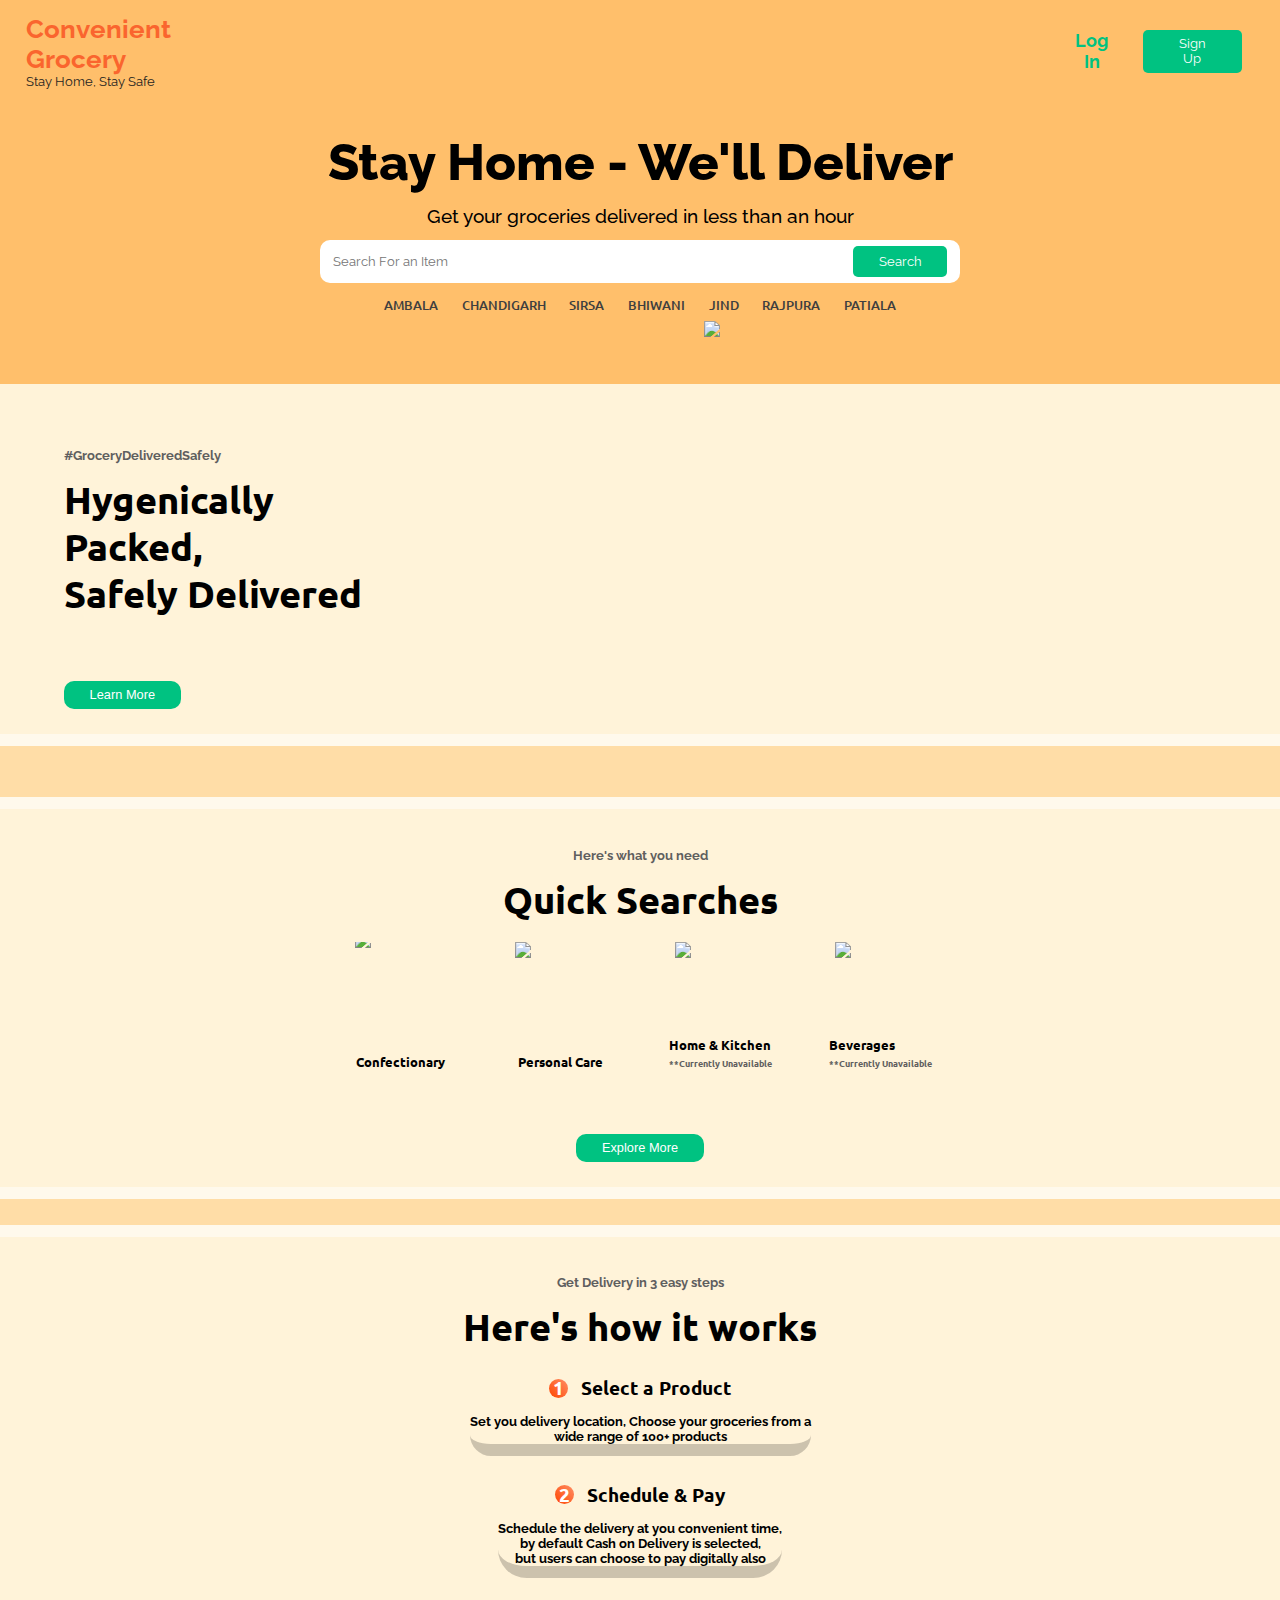
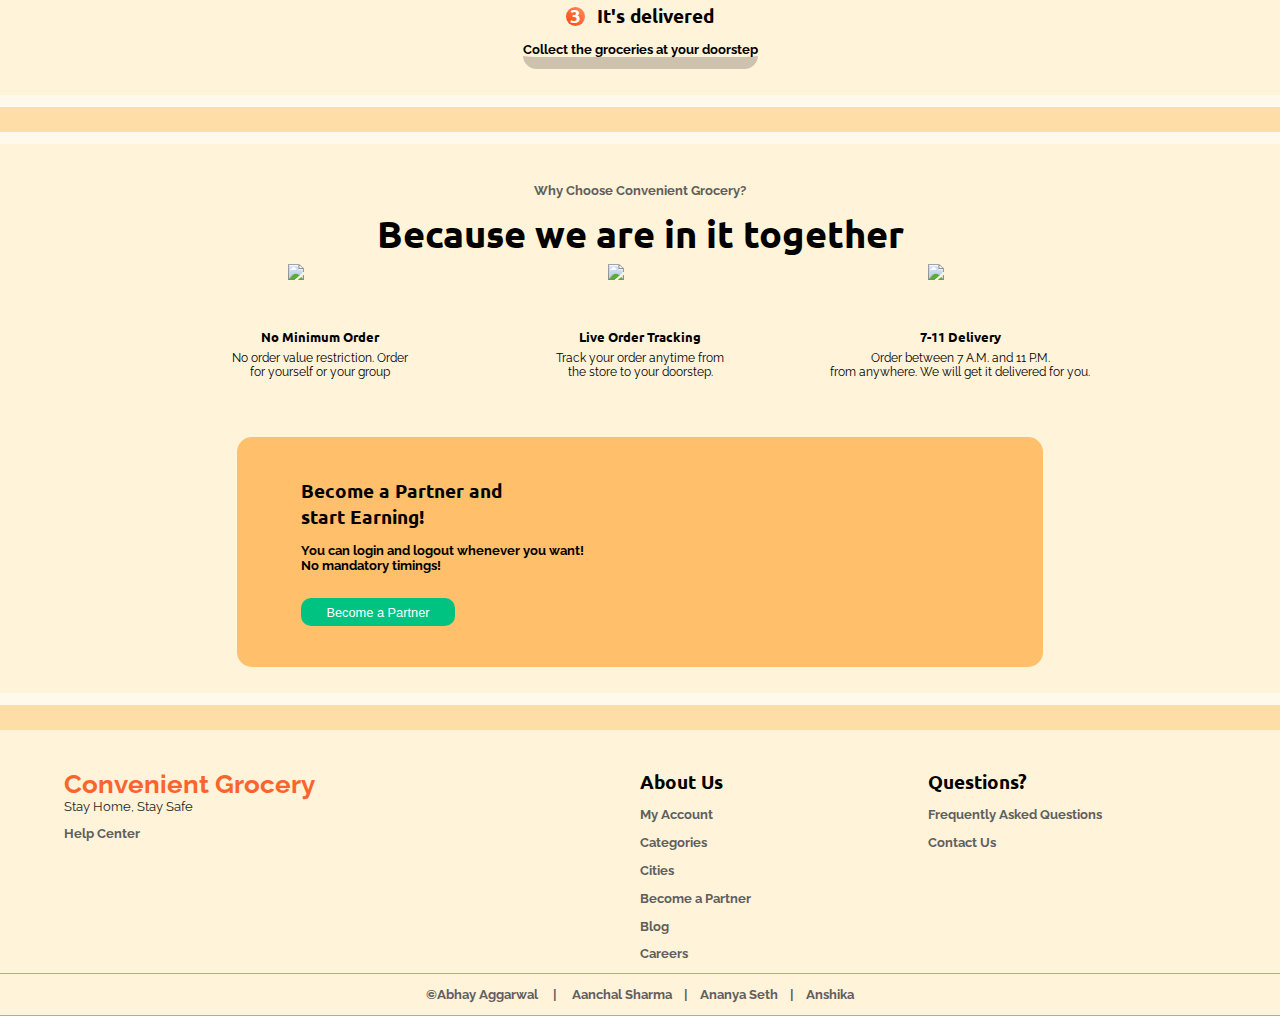
==== index.html @ 79483a46 "First Commit" ====
<!DOCTYPE html>
<html lang="en">
<head>
    <meta charset="UTF-8">
    <meta http-equiv="X-UA-Compatible" content="IE=edge">
    <meta name="viewport" content="width=device-width, initial-scale=1.0">
    <title>Convenient Grocery</title>
    <link rel="stylesheet" href="./css/style.css">
    <script src="./js/script.js"></script>
    <link href="https://fonts.googleapis.com/css2?family=Dancing+Script:wght@400;700&family=EB+Garamond:wght@400;500&family=Raleway:wght@100;200;400;700;800&family=Ubuntu:wght@300;400&display=swap" rel="stylesheet">
    <link rel="stylesheet" href="https://unpkg.com/aos@next/dist/aos.css" />
</head>
<body>
    <div class="maincontent">
        <div class="section1">
            <div class="content content--width">
                <div class="a">
                    Convenient Grocery
                    <div class="b">Stay Home, Stay Safe</div>
                </div>
                <button class="signin" onclick="logkro()">
                    Log In
                </button>
                <button class="signup" onclick="signupkro()">
                    Sign Up
                </button>
            </div>
            <div class="content content--column content--width content--height1 content--center">
                <h1 class="head">
                    Stay Home - We'll Deliver
                </h1>
                <h2 class="label">
                    Get your groceries delivered in less than an hour
                </h2>
                <div class="inputlabel">
                    <input type="text" placeholder="Search For an Item" id="search">
                    <button class="butsearch" onclick="searchit()">Search</button>
                </div>
                <div class="cities">
                    <div class="d">AMBALA</div>
                    <div class="d">CHANDIGARH</div>
                    <div class="d">SIRSA</div>
                    <div class="d">BHIWANI</div>
                    <div class="d">JIND</div>
                    <div class="d">RAJPURA</div>
                    <div class="d">PATIALA</div>
                </div>
            </div>
        </div>
        <div class="section2" style="margin-bottom: 0;">
            <div class="dabba">
                <img src="https://lh3.googleusercontent.com/pw/AM-JKLV73zuGDRDU6u9jF5sdYzChFOIpiZAIR2HGDVSlMpub03lxlrK7m4m_SUT3rf7jt7cIK-uq0yYMuCIf6M4-a_5TMJqM0dhBDb15k_tr0XDBEBHKfEOOiFHaMFqo1PJTnVYKLbGxpWXDG-Rw207SXQGG=w1024-h806-no?authuser=0" style="width: 100%;">
            </div>
            <div class="content">
                <div class="comment">
                    #GroceryDeliveredSafely
                </div>
            </div>
            <div class="content">
                <div class="h1">
                    Hygenically<br>Packed,<br>Safely Delivered
                </div>
            </div>
            <div class="content">
                <button class="learn" onclick="document.location.href = './external_pages/more.html'">
                    Learn More
                </button>
            </div>
        </div>
        <div class="navigate" data-aos = "fade-in" data-aos-anchor-placement = "bottom-center" data-aos-duration = "500">
        <!-- <div class="navigate"> -->
            <div class="content content--width">
                <div class="links content--width content--centerm">
                    <div class="a aa" style="font-size: 1.5vw;">
                        Convenient Grocery
                        <div class="b">Stay Home, Stay Safe</div>
                    </div>
                </div>
                <div class="links content--width content--centerm">
                    <h2 class="label" style="margin: 0; position: relative;">Quick Navigation
                    <div class="drpdwn">
                        <a href="./external_pages/explore.html">1. Explore Categories</a>
                        <hr style="margin: 0.3vw;">
                        <a href="./external_pages/partner.html">2. Become a Partner</a>
                        <hr style="margin: 0.3vw;">
                        <a href="./external_pages/contact.html">3. Contact Us</a>
                        <hr style="margin: 0.3vw;">
                        <a href="./external_pages/more.html">4. COVID-19 Norms</a>
                    </div>
                </h2>
                </div>
                <div class="links content--width"></div>
                <div class="links content--width"></div>
                <div class="links content--width content--centerm">
                    <button class="signin" onclick="logkro()">
                        Log In
                    </button>
                </div>
                <div class="links content--width content--centerm">
                    <button class="signup" onclick="signupkro()">
                        Sign Up
                    </button>
                </div>
            </div>
        </div>
        <div class="section3">
            <div class="content">
                <div class="comment">Here's what you need</div>
            </div>
            <div class="content">
                <h1 class="h1" style="margin-bottom: 1.5vw;">
                    Quick Searches
                </h1>
            </div>
            <div class="content content--width3">
                <div class="content content--column content--width content--height2 content--height3 zoom--1" style="cursor: pointer;" onclick="document.location.href = './external_pages/ppage1.html'">
                    <div class="logos">
                        <img src="https://lh3.googleusercontent.com/pw/AM-JKLVM2t2ibWmZadU13C6tvElRwnOo77awJJHvE1sd9NxPhd-WAl0teu6nKYvw9ZrOQLMIkqaZhpbPgJ1sqBn0jXSFMSjRV0E-1qVPTO3HiVeE2GkB7MPPMOpXoNWGvrdHJPj4QFOZRcnOVhd2wbWolXZl=w820-h975-no?authuser=0" style="width: 100%; position: absolute; top: -11%;">
                    </div>
                    <div class="service">
                        Confectionary
                    </div>
                </div>
                <div class="content content--column content--width content--height2 content--height3 zoom--1" style="cursor: pointer;" onclick="document.location.href = './external_pages/ppage2.html'"">
                    <div class="logos">
                        <img src="https://lh3.googleusercontent.com/pw/AM-JKLUtbVX5xzBun-8xCI2LlN13hTNZDm2vn5DIq78544mXPPY0X5VBmlg_txIpxP3YweqXH-SUmP0Ya7cl2_hzzq9igLz47k0YT6yb44gBxgL6_0OqxyiHIfewkqC_qD5jFKcWr6ysem_4jlfvQ8OzkgmD=s880-no?authuser=0" style="width: 100%; position: absolute;">
                    </div>
                    <div class="service">
                        Personal Care
                    </div>
                </div>
                <div class="content content--column content--width content--height2  content--height3 zoom--1">
                    <div class="logos"><img src="https://lh3.googleusercontent.com/pw/AM-JKLWxsP2n-7ZwnXAs8Jkl4aobJU3q6WufAugjFJZ5To45_sIBlc0h59SgpAkAe-tV7DL7i990SRpGHB2wKm-0OLQnjUkNKKsGALF0TRh2fcA15rqMeq_vacwUwcTYdsneh026BNIDX_bgUE22YG9bOGQ9=s918-no?authuser=0" style="width: 100%;" ></div>
                    <div class="service">
                        Home & Kitchen <br> <font style="color: #5f5f5f; font-size: 0.7vw;">**Currently Unavailable</font>
                    </div>
                </div>
                <div class="content content--column content--width content--height2 content--height3 zoom--1">
                    <div class="logos"><img src="https://lh3.googleusercontent.com/pw/AM-JKLWYfk6ZqBuzV4Xz2JnpHxqi6Nao7ssPXxcbI7MUWDUklPmKAYCUInR2v3IkbVbjkZlGqOndY7uliuXZbBGkf6oKJrCnK7BeO3Ws7umdcbhNGRP1swgShzbX6covvN6kYRHlkst3VDEgEOSKUjkf03Sn=w589-h607-no?authuser=0" style="width: 80%;"></div>
                    <div class="service">
                        Beverages <br> <font style="color: #5f5f5f; font-size: 0.7vw;">**Currently Unavailable</font>
                    </div>
                </div>
            </div>
            <div class="content">
                <button class="learn" onclick="document.location.href = './external_pages/explore.html'">
                    Explore More
                </button>
            </div>
        </div>
        <div class="section3">
            <div class="content">
                <div class="comment">
                    Get Delivery in 3 easy steps
                </div>
            </div>
            <div class="content">
                <h1 class="h1">Here's how it works</h1>
            </div>
            <div class="content content--column">
                <div class="content content--sm--margin">
                    <div class="log">1</div>
                    <h2 class="h2">
                        Select a Product
                    </h2>
                </div>
                <h4 class="h4" style="text-align: center;">Set you delivery location, Choose your groceries from a<br>wide range of 100+  products</h4>
                <div class="content content--sm--margin">
                    <div class="log">2</div>
                    <h2 class="h2">
                        Schedule & Pay
                    </h2>
                </div>
                <h4 class="h4" style="text-align: center;">Schedule the delivery at you convenient time,<br>by default Cash on Delivery is selected,<br>but users can choose to pay digitally also</h4>
                <div class="content content--sm--margin">
                    <div class="log">3</div>
                    <h2 class="h2">
                        It's delivered
                    </h2>
                </div>
                <h4 class="h4" style="text-align: center;">Collect the groceries at your doorstep</h4>
            </div>
        </div>
        <div class="section3">
            <div class="content">
                <div class="comment">
                    Why Choose Convenient Grocery?
                </div>
            </div>
            <div class="content">
                <h1 class="h1">
                    Because we are in it together
                </h1>
            </div>
            <div class="content content--width2">
                <div class="content  content--column content--width content--height2 content--height3">
                    <div class="smallpics">
                        <img src="https://lh3.googleusercontent.com/pw/AM-JKLVxtauH0ztSRNIw7rc4jNNIvgFQSzwncK2Nr0n2ysqObZuuYJUNffv1f9g5Kt7DyJROs_vgOLA3vpGSZ2vhkgdKn27JtWXc_5oPJrhdb9Kvkl2zjH0sNeQMVhnq8kso3as2IMDoLyIpcSpBuSCcZEi_=s512-no?authuser=0" style="width: 100%;">
                    </div>
                    <h2 class="h2 h22">No Minimum Order</h2>
                    <h4 class="h44">
                        No order value restriction. Order<br>for yourself or your group
                    </h4>
                </div>
                <div class="content  content--column content--width content--height2 content--height3">
                    <div class="smallpics">
                        <img src="https://lh3.googleusercontent.com/pw/AM-JKLVxtauH0ztSRNIw7rc4jNNIvgFQSzwncK2Nr0n2ysqObZuuYJUNffv1f9g5Kt7DyJROs_vgOLA3vpGSZ2vhkgdKn27JtWXc_5oPJrhdb9Kvkl2zjH0sNeQMVhnq8kso3as2IMDoLyIpcSpBuSCcZEi_=s512-no?authuser=0" style="width: 100%;">
                    </div>
                    <h2 class="h2 h22">Live Order Tracking</h2>
                    <h4 class="h44">
                        Track your order anytime from<br>the store to your doorstep.
                    </h4>
                </div>
                <div class="content  content--column content--width content--height2 content--height3">
                    <div class="smallpics">
                        <img src="https://lh3.googleusercontent.com/pw/AM-JKLV6R8eEVTOe9Lx6IFEKQO0gzm4_e1hE2AuoFOyFmUiXcKnTvqYYmGfEO1zDo3r_OwsG1e5D0oydu2bCLelCED4zKlr-AvPsxQOkz6_PYI59rn0HnjOKuqEp4N5Y-Nzj2UwZVazcryeEl-R71Uf1-xND=w315-h242-no?authuser=0" style="width: 100%;">
                    </div>
                    <h2 class="h2 h22">7-11 Delivery</h2>
                    <h4 class="h44">
                        Order between 7 A.M. and 11 P.M.<br> from anywhere. We will get it delivered for you.
                    </h4>
                </div>
            </div>
            <div class="partner">
                <h2 class="h2">Become a Partner and<br>start Earning!</h2>
                <h4 class="h4" style="border: none;">You can login and logout whenever you want!<br>No mandatory timings!</h4>
                <button class="learn part" onclick="document.location.href = './external_pages/partner.html'">
                    Become a Partner
                </button>
                <div class="deliver">
                    <img src="https://lh3.googleusercontent.com/pw/AM-JKLVsjrEjN5dAjvAbIUZcoWVa2SjcP5JMU2wvb9MH4Kk_kknkx7ZPVm6L4PGZT-5RBSZZc5FScSpJ03CwCe1RzQSNwSco6ZUyvh1sgksKKB98vMgvwqkioJWP7zff9SQ8-RrRKlL_HE_LQ7zdzi_ZAORW=w1463-h975-no?authuser=0" style="width: 150%; position: absolute; left: -20%;">
                </div>
            </div>
        </div>
        <div class="section3 section4">
            <div class="content content--width1">
                <div class="content content--height4 content--column content--width content--end">
                    <div class="a aa">
                        Convenient Grocery
                        <div class="b">Stay Home, Stay Safe</div>
                    </div>
                    <div class="comment comm">Help Center</div>
                </div>
            </div>
            <div class="content content--width1"></div>
            <div class="content content--width1">
                <div class="content content--height4 content--column content--width content--end">
                    <h2 class="h2"><a href="./external_pages/aboutus.html">About Us</a></h2>
                    <div class="comment comm">My Account</div>
                    <div class="comment comm"><a href="./external_pages/explore.html">Categories</a></div>
                    <div class="comment comm">Cities</div>
                    <div class="comment comm"><a href="./external_pages/partner.html">Become a Partner</a></div>
                    <div class="comment comm">Blog</div>
                    <div class="comment comm">Careers</div>
                </div>
            </div>
            <div class="content content--width1">
                <div class="content content--height4 content--column content--width content--end">
                    <h2 class="h2">Questions?</h2>
                    <div class="comment comm">Frequently Asked Questions</div>
                    <div class="comment comm"><a href="./external_pages/contact.html">Contact Us</a></div>
                </div>
            </div>
        </div>
        <div class="section3 section4 section5">
            <div class="comment">
                &copy;Abhay Aggarwal &nbsp;&nbsp;&nbsp;&nbsp;|&nbsp;&nbsp;&nbsp;&nbsp;    Aanchal Sharma&nbsp;&nbsp;&nbsp;&nbsp;|&nbsp;&nbsp;&nbsp;&nbsp;Ananya Seth&nbsp;&nbsp;&nbsp;&nbsp;|&nbsp;&nbsp;&nbsp;&nbsp;Anshika
            </div>
        </div>
    </div>
    <script src="https://unpkg.com/aos@next/dist/aos.js"></script>
    <script>
        AOS.init();
    </script>
</body>
</html>
---- css/style.css ----
*{
    margin: 0;
    padding: 0;
    scroll-behavior: smooth;
}
body{
    overflow-x: hidden;
    background-color: rgb(255, 221, 167);
}
.maincontent{
    width: 100vw;
    display: flex;
    flex-direction: column;
    align-items: center;
}
.maincontent--center{
    justify-content: center;
}
.section1{
    width: 100%;
    height: 30vw;
    background-color: rgb(255, 191, 107);
    display: flex;
    flex-direction: column;
    align-items: center;
    justify-content: center;
}
.content{
    display: flex;
    flex-direction: row;
    justify-content: space-between;
    align-items: center;
}
.content--width{
    width: 100%;
}
.content--column{
    flex-direction: column;
}
.a{
    font-family: "raleway";
    font-weight: 700;
    font-size: 2vw;
    color: rgb(250, 101, 46);
    display: flex;
    flex-direction: column;
    margin-left: 2vw;
    margin-right: 60vw;
}
.b{
    font-family: 'raleway';
    font-size: 1vw;
    font-weight: 400;
    color: #1f1f1f;
}
button.signin{
    font-size: 1.4vw;
    color: rgb(0, 194, 129);
    font-weight: 700;
    font-family: 'raleway';
    border: none;
    padding: 0.5vw 2vw 0.5vw 2vw;
    outline: none;
    background-color: transparent;
}
button.signup{
    margin-right: 3vw;
    background-color: rgb(0, 194, 129);
    outline: none;
    border: none;
    border-radius: 5px;
    color: white;
    font-family: 'raleway';
    font-size: 1vw;
    padding: 0.5vw 2vw 0.5vw 2vw;
}
.content--height1{
    height: 22vw;
}
h1.head{
    font-size: 4vw;
    font-family: 'raleway';
    font-weight: 800;
    margin-bottom: 1vw;
}
.content--center{
    align-items: center;
    justify-content: center;
}
h2.label{
    font-weight: 500;
    font-family: 'raleway';
    font-size: 1.5vw;
    margin-bottom: 1vw
}
.inputlabel{
    width: 50vw;
    box-sizing: border-box;
    padding:0.5vw 1vw;
    background-color: white;
    border-radius: 10px;
    display: flex;
    flex-direction: row;
    justify-content: space-between;
}
.inputlabel input{
    font-size: 1vw;
    font-family: 'raleway';
    outline: none;
    width: 40vw;
    border: none;
}
.inputlabel .butsearch{
    font-size: 1vw;
    font-family: 'raleway';
    background-color: rgb(0, 194, 129);
    color: white;
    border: none;
    outline: none;
    padding: 0.6vw 2vw;
    border-radius: 5px;
}
.cities{
    width: 40vw;
    padding: 1vw;
    color: #3f3f3f;
    display: flex;
    flex-direction: row;
    justify-content: space-between;
}
::-webkit-scrollbar{
    display: none;
}
.d{
    font-family:'ubuntu';
    font-size: 1vw;
    font-weight: 500;
}
.section2{
    width: 100vw;
    background-color: #FFF3D9;
    display: flex;
    flex-direction: column;
    justify-content: flex-start;
    box-sizing: border-box;
    padding: 5vw 5vw 2vw 5vw;
    margin-bottom: 3vw;
    border-bottom: 1vw solid rgba(255,255,255,0.5);
    position: relative;
}
.comment{
    font-family: 'raleway';
    font-size: 1vw;
    color: #5f5f5f;
    font-weight: 700;
}
.h1{
    font-family: 'ubuntu';
    font-weight: 1000;
    font-size: 3vw;
    margin-top: 1vw;
}
.learn{
    background-color: rgb(0, 194, 129);
    color: white;
    outline: none;
    border: none;
    padding: 0.5vw 2vw;
    box-sizing: border-box;
    font-size: 1vw;
    margin-top: 5vw;
    border-radius: 10px;
}
.service{
    font-size: 1vw;
    font-family: 'ubuntu';
    font-weight: 1000;
}
.content--height2{
    height: 10vw;
    align-items: flex-end;
    position: relative;
}
.tick{
    width: 2vw;
    height: 2vw;
    overflow: hidden;
    position: absolute;
    bottom: 3vw;
}
.section3{
    width: 100vw;
    background-color: #FFF3D9;
    display: flex;
    flex-direction: column;
    align-items: center;
    justify-content: center;
    padding: 3vw 5vw 2vw 5vw;
    box-sizing: border-box;
    border-top: 1vw solid rgba(255,255,255,0.5);
    border-bottom: 1vw solid rgba(255,255,255,0.5);
    margin-bottom: 2vw;
    position: relative;
}
.content--width1{
    width: 90vw;
}
.content--width2{
    width: 75vw;
}
.content--height3{
    justify-content:center;
    align-items: center;
}
h2.h2{
    font-size: 1.5vw;
    font-family: 'ubuntu';
}
.log{
    width: 1.5vw;
    height: 1.5vw;
    font-size: 1.5vw;
    color: white;
    font-family: 'ubuntu';
    font-weight: 700;
    margin-right: 1vw;
    border-radius: 50%;
    display: flex;
    justify-content: center;
    align-items: center;
    background-image: linear-gradient(45deg, orangered, rgb(255, 143, 102));
}
.content--align{
    align-items: center;
}
.dabba{
    width: 40vw;
    height: 35vw;
    overflow: hidden;
    position: absolute;
    right: 5vw;
    bottom:-10%;
}
.content--sm--margin{
    margin-top:2vw;
}
h4.h4{
    font-size: 1vw;
    font-family: 'raleway';
    margin-top: 1vw; 
    box-sizing: border-box;
    border-bottom: 1vw solid rgba(0,0,0,0.2);
    border-radius: 50px;
}
.content--width3{
    width: 50vw;
}
h2.h22{
    font-size: 1vw;
}
h4.h44{
    margin-top: 0.5vw;
    font-size: 0.9vw;
    font-weight: 400;
    font-family: 'raleway';
    text-align: center;

}
.logos{
    width: 7vw;
    height: 7vw;
    overflow: hidden;
    position: relative;
    margin-bottom: 2vw;
}
.partner{
    width: 70%;
    height: 18vw;
    background-color: rgb(255, 191, 107);
    border-radius: 15px;
    display: flex;
    flex-direction: column;
    position: relative;
    justify-content: center;
    box-sizing: border-box;
    padding: 1.5vw 1.5vw 1.5vw 5vw;
    margin-top: 4vw;
}
.deliver{
    width: 16vw;
    height: 16vw;
    border-radius: 50%;
    position: absolute;
    overflow: hidden;
    right: 10vw;
}
.smallpics{
    width: 5vw;
    height: 5vw;
    overflow: hidden;
}
button.part{
    width: fit-content;
    margin-top: 2vw;
}
.section4{
    flex-direction: row;
    margin-bottom: 0;
    border:none;
    border-bottom: 1px solid #aaa;
}
.section5{
    padding: 1vw;
}
.aa{
    margin-right: 0;
    margin-left: 0;
}
.comm{
    margin-top: 1vw;
}
.content--end{
    align-items:flex-start;
    justify-content: flex-start;
}
.content--height4{
    height: 14vw;
}
a{
    color: inherit;
    text-decoration: none;
}
button{
    cursor: pointer;
}
.login{
    width: 28vw;
    height: 40vw;
    display: flex;
    flex-direction: column;
    align-items: center;
    border-left: 0.2vw solid #3f3f3f;
    justify-content: center;
    box-sizing: border-box;
}
.loginn{
    width: 15vw;
    font-size: 1vw;
    box-sizing: border-box;
    padding: 0.6vw 1vw;
    outline: none;
    border: none;
    margin-top: 1vw;
    font-family: 'raleway';
    font-weight: 500;
    background-color: rgba(0,0,0,0.1);
    border-radius: 5px;
}
.btlog{
    width: fit-content;
    padding: 0.5vw 2vw;
    font-family: 'raleway';
    font-size: 1vw;
    border: none;
    font-weight: 500;
    color: white;
    outline: none;
    background-color: rgb(0, 194, 129);
    margin: 2vw 0;
    border-radius: 5px;
}
.logimg{
    width: 2vw;
    height: 2vw;
    overflow: hidden;
    margin: 0.8vw 1vw;
    cursor: pointer;
}
.navigate{
    width: 100vw;
    height: 4vw;
    position: sticky;
    top: 0;
    z-index: 9999999;
    display: flex;
    flex-direction: row;
    justify-content: center;
    align-items: center;
    background-color: rgb(255, 191, 107);
}
.part:nth-child(1){
    margin-top: 3vw;
}
.part1{
    border: 0.1vw solid !important;
    font-size: 1vw !important;
}
.part1,
.part2{
    width: 15vw;
    font-size: 1.2vw;
    box-sizing: border-box;
    font-family: 'raleway';
    outline: none;
    border: 0;
    border-bottom: 0.2vw solid;
    padding: 0.5vw 1vw;
    background-color: transparent;
    margin: 1vw;
    resize: none;
}
.check{
    width: 1.2vw;
    height: 1.2vw;
    outline: none;
    border: none;
    margin: 1vw;
}
.condition{
    position: absolute;
    bottom: 1vw;
}
.part3:nth-child(2){
    margin-top: 2vw;
}
.maincontent--end{
    align-items: flex-start;
}
.section1--end{
    align-items: flex-start;
}
.content--start{
    align-items: flex-end;
    justify-content: flex-end;
}
.content--middle{
    align-items: center;
}
.content--centerm{
    align-items: center;
    justify-content: center;
}
.links{
    font-family: 'raleway';
    display: flex;
}
.drpdwn{
    position: absolute;
    background-color: rgba(255, 221, 167, 0.8);
    backdrop-filter: blur(5px);
    border-radius: 5px;
    width: 16vw;
    height: fit-content;
    top: 0;
    left: 0;
    box-sizing: border-box;
    padding: 1vw 1.3vw;
    font-size: 1.3vw;
    opacity: 0;
    visibility: hidden;
    transition: opacity 200ms ease-out,
    top 100ms ease-in,
    visibility 100ms ease-in-out;
}
.label:hover .drpdwn{
    top: 102%;
    visibility: visible;
    opacity: 1;
}
.prodimg{
    width: 20vw;
    height: 14vw;
    overflow: hidden;
    position: relative;
    display: flex;
    align-items: center;
    justify-content: center;
}
.zoom{
    transition: transform 150ms ease-out;
}
.zoom:hover{
    transform: scale(1.02);
}
.zoom--1{
    transition: transform 150ms ease-out;
}
.zoom--1:hover{
    transform: scale(1.1);
}
ul li{
    list-style: square;
    margin-left: 2vw;
}
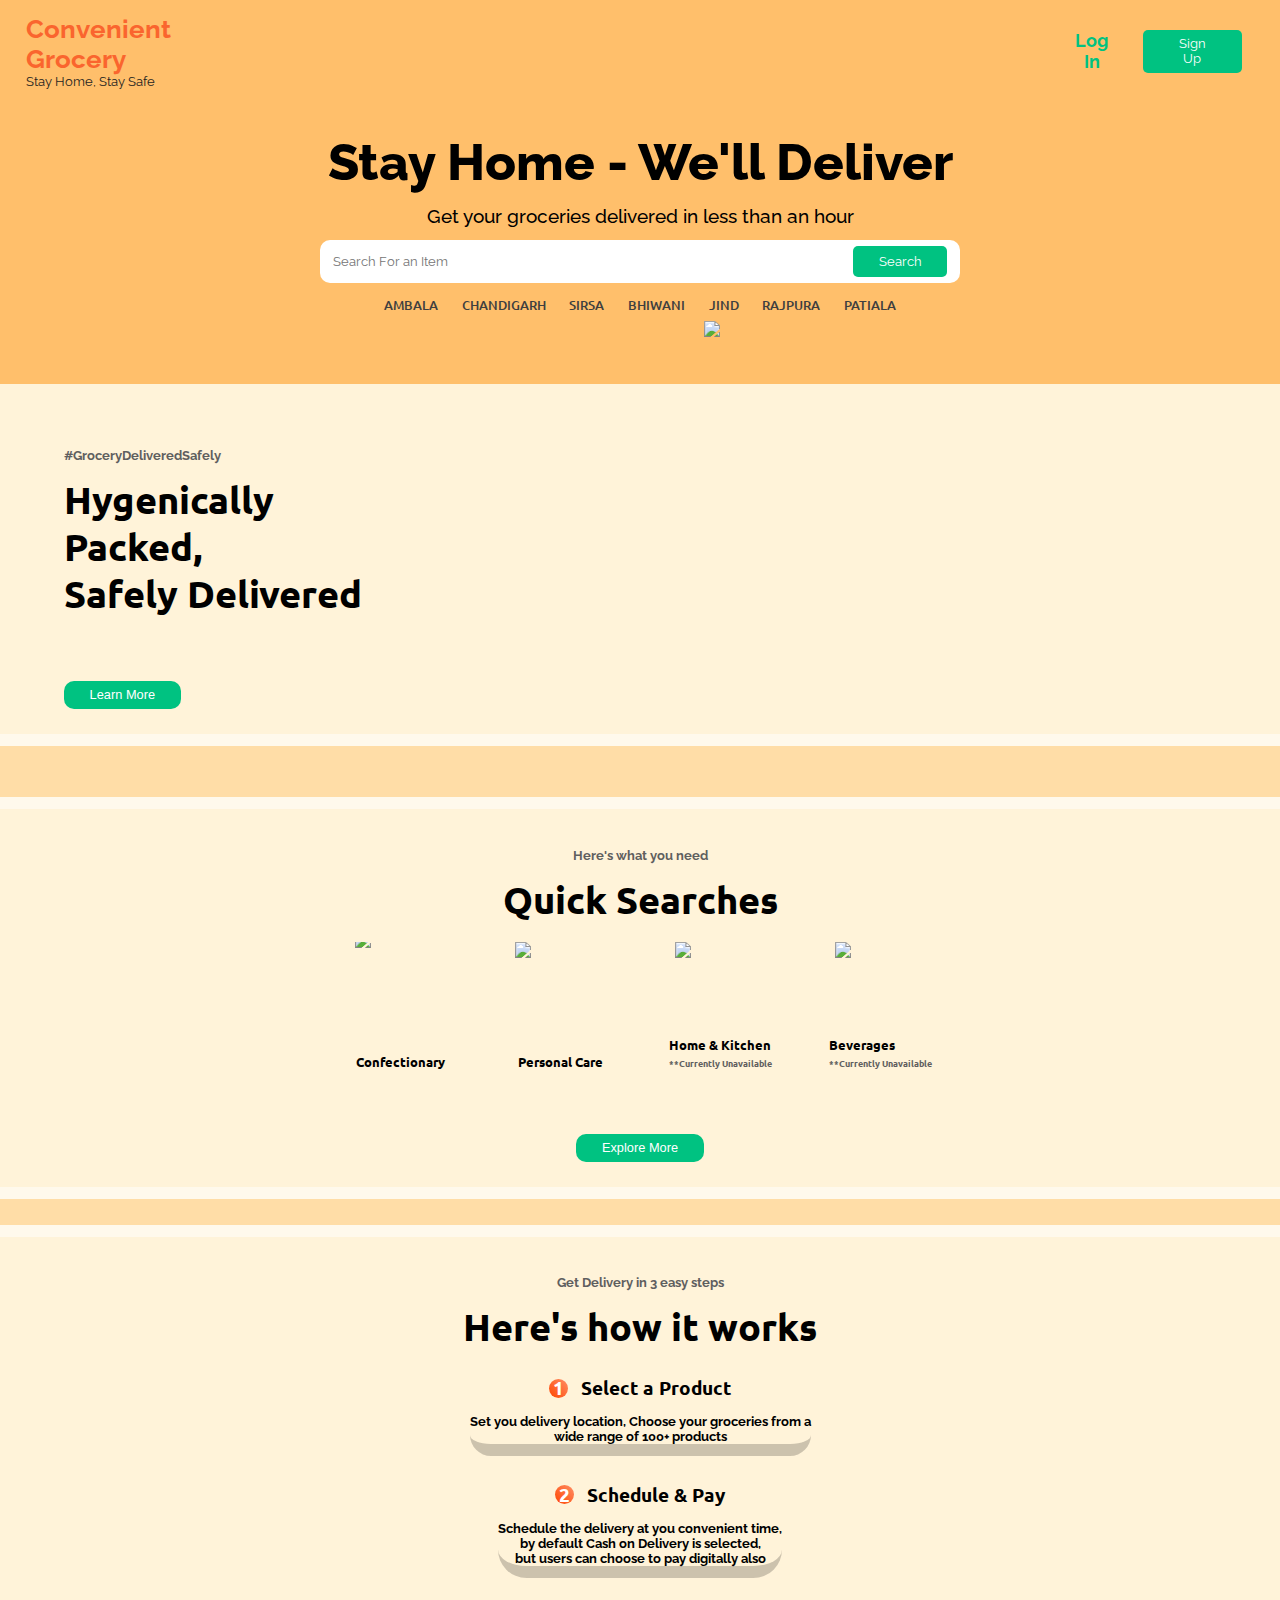
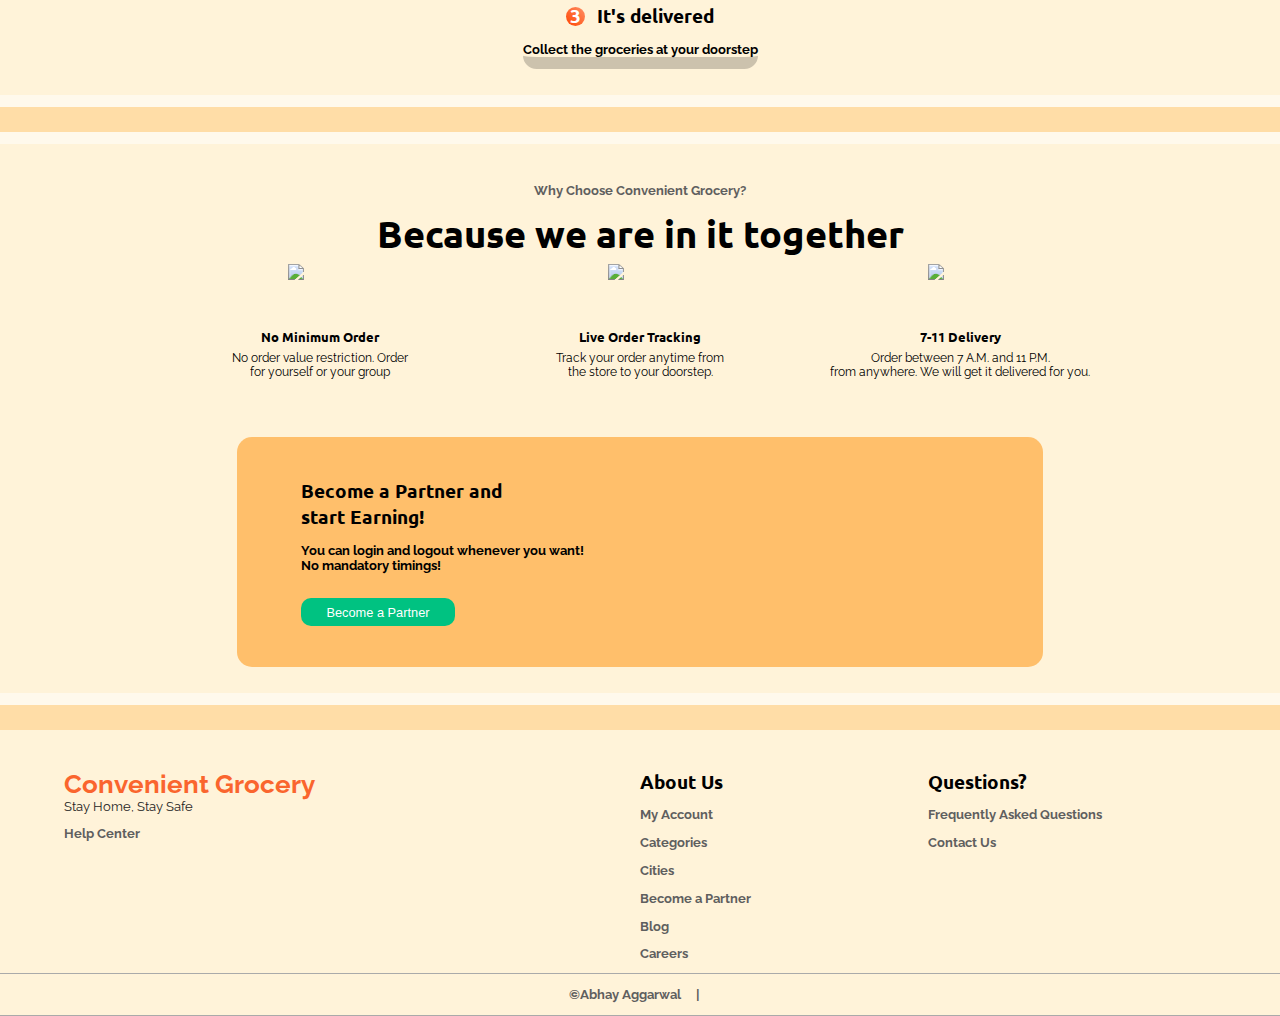
==== commit bc812786: "removed extra collabs" ====
--- a/index.html
+++ b/index.html
@@ -264,7 +264,7 @@
         </div>
         <div class="section3 section4 section5">
             <div class="comment">
-                &copy;Abhay Aggarwal &nbsp;&nbsp;&nbsp;&nbsp;|&nbsp;&nbsp;&nbsp;&nbsp;    Aanchal Sharma&nbsp;&nbsp;&nbsp;&nbsp;|&nbsp;&nbsp;&nbsp;&nbsp;Ananya Seth&nbsp;&nbsp;&nbsp;&nbsp;|&nbsp;&nbsp;&nbsp;&nbsp;Anshika
+                &copy;Abhay Aggarwal &nbsp;&nbsp;&nbsp;&nbsp;|&nbsp;&nbsp;&nbsp;&nbsp;
             </div>
         </div>
     </div>
